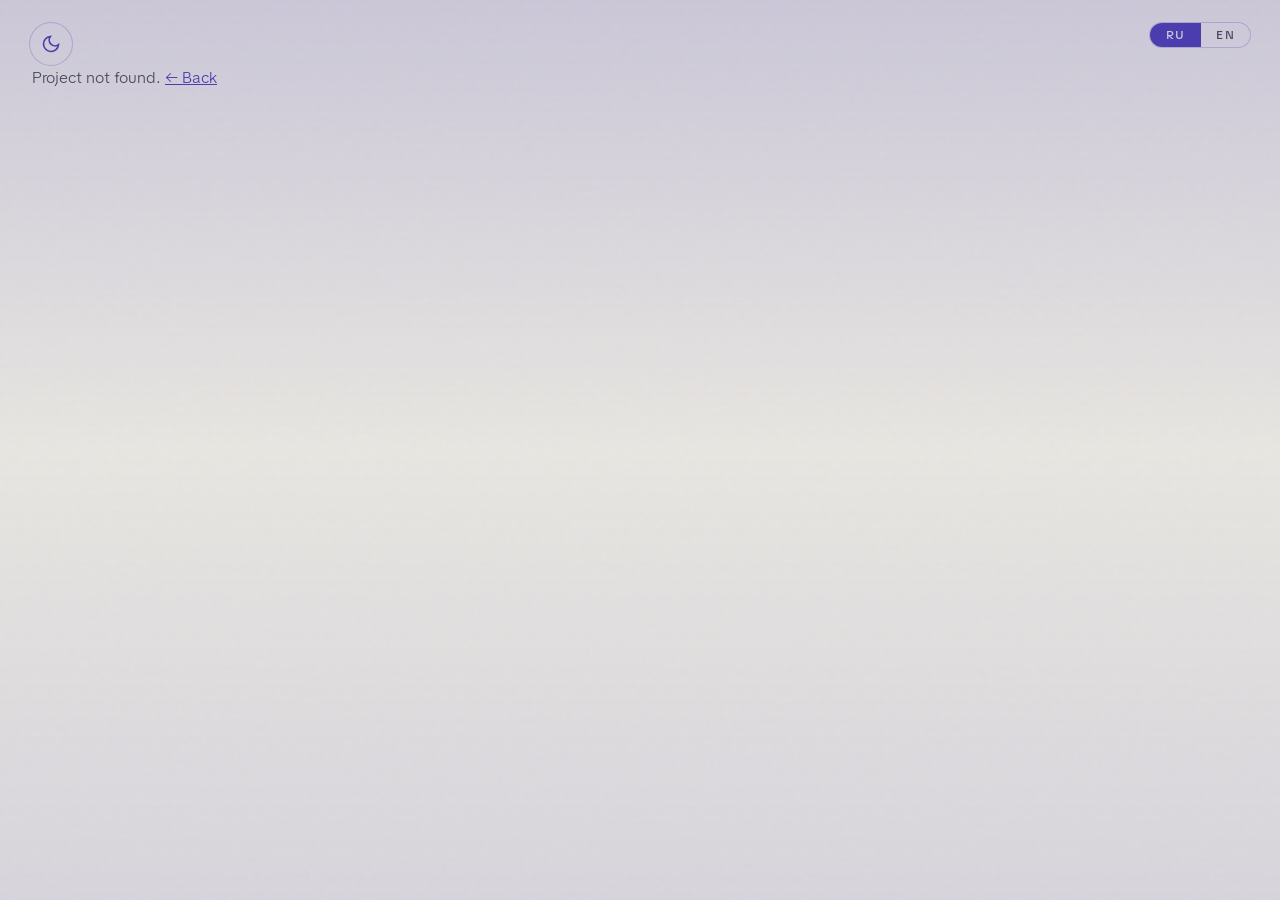
==== src/project.html @ 1f6c4100 "added dedicated project page, tweaked button location" ====
<!DOCTYPE html>
<html lang="ru">
<head>
  <meta charset="UTF-8" />
  <meta name="viewport" content="width=device-width, initial-scale=1.0" />
  <title>Проект</title>

  <link rel="stylesheet" href="css/variables.css" />
  <link rel="stylesheet" href="css/animations.css" />
  <link rel="stylesheet" href="css/layout.css" />
  <link rel="stylesheet" href="css/project-page.css" />
</head>
<body>

  <!-- Theme & lang switchers (same as index) -->
  <button class="theme-switcher" id="theme-toggle" aria-label="Toggle theme" onclick="toggleTheme()">
    <svg class="theme-icon sun" viewBox="0 0 24 24" fill="none" stroke="currentColor" stroke-width="2">
      <circle cx="12" cy="12" r="5"/>
      <path d="M12 1v2M12 21v2M4.22 4.22l1.42 1.42M18.36 18.36l1.42 1.42M1 12h2M21 12h2M4.22 19.78l1.42-1.42M18.36 5.64l1.42-1.42"/>
    </svg>
    <svg class="theme-icon moon" viewBox="0 0 24 24" fill="none" stroke="currentColor" stroke-width="2">
      <path d="M21 12.79A9 9 0 1 1 11.21 3 7 7 0 0 0 21 12.79z"/>
    </svg>
  </button>

  <div class="lang-switcher">
    <button class="lang-btn active" id="btn-ru" onclick="setLang('ru')">RU</button>
    <button class="lang-btn"        id="btn-en" onclick="setLang('en')">EN</button>
  </div>

  <!-- Content injected by project-page.js -->
  <main id="project-root"></main>

  <!-- Lightbox -->
  <div class="lightbox" id="lightbox" role="dialog" aria-modal="true">
    <button class="lightbox-close" id="lightbox-close" aria-label="Close">✕</button>
    <img id="lightbox-img" src="" alt="" />
  </div>

  <!-- Page-transition overlay -->
  <div class="page-transition" id="page-transition"></div>

  <script src="js/theme.js"></script>
  <script src="js/project-page.js"></script>
  <script src="js/i18n.js"></script>
  <script src="js/lang.js"></script>
</body>
</html>
---- src/css/variables.css ----
/* ============================================================
   variables.css - Design tokens & global reset
   NOTE: Accent colours are now set via config.json.
         The values below are fallbacks used before config loads.
   ============================================================ */

*, *::before, *::after {
  box-sizing: border-box;
  margin: 0;
  padding: 0;
}

/* ─── Fallback accent (overridden at runtime by config-loader.js) ─── */
:root {
  --accent-dark:  #847271;
  --accent-light: #a67c52;
}

/* ─── DARK THEME (default) ─── */
:root {
  --accent:  var(--accent-dark);

  --bg:      #0d0d0d;
  --surface: #161616;
  --card:    #1c1c1c;
  --accent2: #e8d5a3;
  --text:    #f0ece4;
  --muted:   #8a8070;
  --border:  var(--border-dark,          rgba(132, 114, 113, 0.18));
  --glow:    var(--glow-dark,            rgba(132, 114, 113, 0.12));

  --gradient-top:    var(--gradient-top-dark,  rgba(132, 114, 113, 0.15));
  --gradient-bottom: var(--gradient-bot-dark,  rgba(132, 114, 113, 0.08));
}

/* ─── LIGHT THEME ─── */
[data-theme="light"] {
  --accent:  var(--accent-light);

  --bg:      #e8e6e1;
  --surface: #d9d7d2;
  --card:    #cfcdbc;
  --accent2: #8b6f3a;
  --text:    #1a1a1a;
  --muted:   #4a4a4a;
  --border:  var(--border-light,         rgba(166, 124, 82, 0.25));
  --glow:    var(--glow-light,           rgba(166, 124, 82, 0.15));

  --gradient-top:    var(--gradient-top-light, rgba(166, 124, 82, 0.18));
  --gradient-bottom: var(--gradient-bot-light, rgba(166, 124, 82, 0.10));
}

html { scroll-behavior: smooth; }

body {
  background-color:       var(--bg);
  background-image:       var(--noise-svg); /* generated by config-loader.js */
  background-attachment:  fixed;
  color:        var(--text);
  font-family:  inherit;  /* set by config-loader.js */
  font-weight:  300;
  line-height:  1.7;
  overflow-x:   hidden;
}

/* Gradient overlay */
body::before {
  content: '';
  position: fixed;
  inset: 0;
  background: linear-gradient(
    to bottom,
    var(--gradient-top) 0%,
    transparent 50%,
    var(--gradient-bottom) 100%
  );
  pointer-events: none;
  z-index: 9999;
}

/* Noise texture — merged into body rule above */
---- src/css/animations.css ----
/* ============================================================
   animations.css - Keyframes, transitions, scroll reveal
   ============================================================ */

/* ── Keyframes ── */
@keyframes fadeUp {
  from {
    opacity: 0;
    transform: translateY(28px);
  }
  to {
    opacity: 1;
    transform: translateY(0);
  }
}

@keyframes spin {
  to {
    transform: rotate(360deg);
  }
}

/* ── Scroll reveal ── */
.reveal {
  opacity: 0;
  transform: translateY(24px);
  transition: opacity 0.7s ease, transform 0.7s ease;
}

.reveal.visible {
  opacity: 1;
  transform: none;
}

/* ── Language-switch fade ── */
.t {
  transition: opacity 0.18s ease;
}

.t.fading {
  opacity: 0;
}

/* ── Responsive ── */
@media (max-width: 600px) {
  .grid {
    grid-template-columns: 1fr;
  }

  .lang-switcher {
    top: 1rem;
    right: 1rem;
  }
}

/* ── Page entry fade-in (project detail page) ── */
@keyframes pageFadeIn {
  from { opacity: 0; transform: translateY(12px); }
  to   { opacity: 1; transform: none; }
}
.project-detail {
  animation: pageFadeIn 0.45s cubic-bezier(0.22, 1, 0.36, 1) both;
}
---- src/css/layout.css ----
/* ============================================================
   layout.css - Header, hero, avatar, divider, footer
   ============================================================ */

/* Font is injected at runtime by config-loader.js from config.json */

/* ── Theme switcher ── */
.theme-switcher {
  position: fixed;
  top: 1.4rem;
  left: 1.8rem;
  z-index: 1000;
  width: 44px;
  height: 44px;
  border-radius: 50%;
  border: 1px solid var(--border);
  background: rgba(13, 13, 13, 0.85);
  backdrop-filter: blur(14px);
  -webkit-backdrop-filter: blur(14px);
  cursor: pointer;
  display: flex;
  align-items: center;
  justify-content: center;
  transition: border-color 0.2s, transform 0.2s, background 0.2s;
}

[data-theme="light"] .theme-switcher {
  background: rgba(232, 230, 225, 0.85);
}

.theme-switcher:hover {
  border-color: var(--accent);
  transform: scale(1.05);
}

.theme-switcher:active {
  transform: scale(0.95);
}

.theme-icon {
  width: 20px;
  height: 20px;
  color: var(--accent);
  transition: opacity 0.3s, transform 0.3s;
}

.theme-icon.sun {
  position: absolute;
  opacity: 1;
  transform: rotate(0deg) scale(1);
}

.theme-icon.moon {
  position: absolute;
  opacity: 0;
  transform: rotate(90deg) scale(0);
}

[data-theme="light"] .theme-icon.sun {
  opacity: 0;
  transform: rotate(-90deg) scale(0);
}

[data-theme="light"] .theme-icon.moon {
  opacity: 1;
  transform: rotate(0deg) scale(1);
}

/* ── Language switcher ── */
.lang-switcher {
  position: fixed;
  top: 1.4rem;
  right: 1.8rem;
  z-index: 1000;
  display: flex;
  border: 1px solid var(--border);
  border-radius: 999px;
  overflow: hidden;
  background: rgba(13, 13, 13, 0.85);
  backdrop-filter: blur(14px);
  -webkit-backdrop-filter: blur(14px);
}

[data-theme="light"] .lang-switcher {
  background: rgba(232, 230, 225, 0.85);
}

.lang-btn {
  padding: 0.38rem 0.95rem;
  font-family: inherit;
  font-size: 0.72rem;
  font-weight: 500;
  letter-spacing: 0.13em;
  text-transform: uppercase;
  color: var(--muted);
  background: none;
  border: none;
  cursor: pointer;
  transition: color 0.2s, background 0.2s;
  line-height: 1;
}

.lang-btn.active {
  color: var(--bg);
  background: var(--accent);
}

.lang-btn:not(.active):hover {
  color: var(--accent2);
}

/* ── Hero section ── */
header {
  min-height: 100vh;
  display: grid;
  place-items: center;
  position: relative;
  padding: 4rem 2rem;
}

header::after {
  content: '';
  position: absolute;
  inset: 0;
  background:
    radial-gradient(ellipse 60% 50% at 50% 30%, var(--glow) 0%, transparent 70%),
    radial-gradient(ellipse 80% 60% at 20% 80%, var(--gradient-bottom) 0%, transparent 60%);
  pointer-events: none;
}

.hero {
  display: flex;
  flex-direction: column;
  align-items: center;
  gap: 2rem;
  max-width: 680px;
  text-align: center;
  animation: fadeUp 1.1s cubic-bezier(0.22, 1, 0.36, 1) both;
}

/* ── Avatar ── */
.avatar-wrap {
  position: relative;
  width: 160px;
  height: 160px;
  flex-shrink: 0;
}

.avatar-wrap::before {
  content: '';
  position: absolute;
  inset: -6px;
  border-radius: 50%;
  background: conic-gradient(
    var(--accent),
    transparent 40%,
    var(--accent) 60%,
    transparent 80%,
    var(--accent)
  );
  animation: spin 8s linear infinite;
}

.avatar-wrap::after {
  content: '';
  position: absolute;
  inset: -2px;
  border-radius: 50%;
  background: var(--bg);
}

.avatar {
  position: relative;
  z-index: 1;
  width: 100%;
  height: 100%;
  border-radius: 50%;
  object-fit: cover;
  border: 3px solid var(--surface);
}

.avatar-placeholder {
  position: relative;
  z-index: 1;
  width: 100%;
  height: 100%;
  border-radius: 50%;
  background: linear-gradient(135deg, color-mix(in srgb, var(--accent) 12%, var(--surface)) 0%, color-mix(in srgb, var(--accent) 22%, var(--surface)) 100%);
  display: flex;
  align-items: center;
  justify-content: center;
  font-size: 4rem;
  border: 3px solid var(--surface);
}

/* ── Typography ── */
h1 {
  font-family: inherit;
  font-size: clamp(2.4rem, 6vw, 3.8rem);
  font-weight: 700;
  letter-spacing: -0.01em;
  line-height: 1.1;
}

h1 span {
  color: var(--accent);
}

.tagline {
  font-size: 0.85rem;
  letter-spacing: 0.22em;
  text-transform: uppercase;
  color: var(--accent);
  font-weight: 500;
}

.bio {
  font-size: 1.05rem;
  color: var(--muted);
  max-width: 520px;
}

[data-theme="light"] .bio {
  color: var(--muted);
}

/* ── Social links ── */
.links {
  display: flex;
  gap: 1rem;
  flex-wrap: wrap;
  justify-content: center;
}

.link-pill {
  display: inline-flex;
  align-items: center;
  gap: 0.45rem;
  padding: 0.5rem 1.2rem;
  border: 1px solid var(--border);
  border-radius: 999px;
  font-size: 0.82rem;
  font-weight: 500;
  letter-spacing: 0.06em;
  color: var(--accent2);
  text-decoration: none;
  transition: background 0.25s, border-color 0.25s, transform 0.2s;
}

.link-pill:hover {
  background: var(--glow);
  border-color: var(--accent);
  transform: translateY(-2px);
}

/* ── Section divider ── */
.divider {
  width: 100%;
  max-width: 900px;
  margin: 0 auto;
  padding: 0 2rem;
  display: flex;
  align-items: center;
  gap: 1.5rem;
}

.divider::before,
.divider::after {
  content: '';
  flex: 1;
  height: 1px;
  background: var(--border);
}

.divider-label {
  font-family: inherit;
  font-size: 1.5rem;
  color: var(--accent);
  white-space: nowrap;
}

/* ── Footer ── */
footer {
  text-align: center;
  padding: 2rem;
  color: var(--muted);
  font-size: 0.78rem;
  letter-spacing: 0.05em;
  border-top: 1px solid var(--border);
}


/* ════════════════════════════════════════════════════════════
   MOBILE RESPONSIVE
   ════════════════════════════════════════════════════════════ */
@media (max-width: 768px) {
  /* ── Theme & Lang switchers ── */
  .theme-switcher {
    top: 1rem;
    left: 1rem;
    width: 40px;
    height: 40px;
  }
  
  .lang-switcher {
    top: 1rem;
    right: 1rem;
  }
  
  .lang-btn {
    padding: 0.3rem 0.7rem;
    font-size: 0.65rem;
  }
  
  /* ── Hero section ── */
  header {
    padding: 5rem 1.2rem 3rem;
  }
  
  .hero {
    gap: 1.5rem;
  }
  
  /* ── Avatar ── */
  .avatar-wrap {
    width: 120px;
    height: 120px;
  }
  
  .avatar-placeholder {
    font-size: 3rem;
  }
  
  /* ── Typography ── */
  .tagline {
    font-size: 0.7rem;
    letter-spacing: 0.18em;
  }
  
  .bio {
    font-size: 0.95rem;
    line-height: 1.6;
  }
  
  /* ── Social links ── */
  .links {
    gap: 0.6rem;
    flex-wrap: wrap;
    justify-content: center;
  }
  
  .link-pill {
    padding: 0.4rem 0.9rem;
    font-size: 0.75rem;
  }
  
  /* ── Divider ── */
  .divider {
    padding: 0 1.2rem;
  }
  
  .divider-label {
    font-size: 1.2rem;
  }
  
  /* ── Projects section ── */
  .projects-section {
    padding: 3rem 1.2rem 5rem;
  }
  
  .section-intro {
    margin-bottom: 2rem;
  }
  
  .section-intro p {
    font-size: 0.8rem;
  }
  
  /* ── Project grid ── */
  .grid {
    grid-template-columns: 1fr;
    gap: 1.2rem;
  }
  
  /* ── Footer ── */
  footer {
    padding: 1.5rem 1rem;
    font-size: 0.7rem;
  }
}

/* ── Extra small devices ── */
@media (max-width: 400px) {
  .avatar-wrap {
    width: 100px;
    height: 100px;
  }
  
  .avatar-placeholder {
    font-size: 2.5rem;
  }
  
  h1 {
    font-size: 1.8rem;
  }
  
  .links {
    gap: 0.4rem;
  }
  
  .link-pill {
    padding: 0.35rem 0.7rem;
    font-size: 0.7rem;
  }
}

/* ── Touch devices: disable hover effects ── */
@media (hover: none) {
  .theme-switcher:active {
    transform: scale(0.95);
  }
  
  .link-pill:hover {
    transform: none;
  }
  
  .project-card:hover {
    transform: none;
    box-shadow: 0 10px 30px rgba(0, 0, 0, 0.3);
  }
  
  .project-card:hover .project-image-wrapper,
  .project-card:hover .project-thumb {
    transform: none;
  }
  
  .project-arrow {
    opacity: 1;
    transform: none;
  }
}
---- src/css/project-page.css ----
/* ============================================================
   project-page.css — Individual project detail page
   ============================================================ */

/* ── Page-transition overlay ── */
.page-transition {
  position: fixed;
  inset: 0;
  background: var(--bg);
  z-index: 10000;
  pointer-events: none;
  opacity: 0;
  transition: opacity 0.35s cubic-bezier(0.4, 0, 0.2, 1);
}
.page-transition.active {
  opacity: 1;
  pointer-events: all;
}

/* ── Back button ── */
.back-btn {
  display: inline-flex;
  align-items: center;
  gap: 0.5rem;
  padding: 0.5rem 1.1rem;
  border-radius: 999px;
  border: 1px solid var(--border);
  background: transparent;
  color: var(--muted);
  font-family: inherit;
  font-size: 0.8rem;
  font-weight: 500;
  letter-spacing: 0.06em;
  text-decoration: none;
  cursor: pointer;
  transition: color .2s, border-color .2s, background .2s, transform .2s;
  margin-bottom: 2.5rem;
}
.back-btn:hover {
  color: var(--text);
  border-color: var(--accent);
  background: var(--glow);
  transform: translateX(-3px);
}

/* ── Project detail layout ── */
.project-detail {
  max-width: 860px;
  margin: 0 auto;
  padding: 5rem 2rem 8rem;
}

.project-detail-header {
  margin-bottom: 2.5rem;
}

.project-detail-meta {
  display: flex;
  flex-wrap: wrap;
  align-items: center;
  gap: 0.6rem;
  margin-bottom: 1rem;
}

.project-detail-emoji {
  font-size: 2rem;
  line-height: 1;
}

.project-detail-tags {
  display: flex;
  flex-wrap: wrap;
  gap: 0.4rem;
}

.project-detail h1 {
  font-size: clamp(1.8rem, 5vw, 2.8rem);
  font-weight: 700;
  line-height: 1.15;
  margin-bottom: 1rem;
  letter-spacing: -0.01em;
}

.project-detail-desc {
  font-size: 1.05rem;
  color: var(--muted);
  line-height: 1.7;
  max-width: 640px;
  margin-bottom: 2rem;
}

/* ── Action buttons ── */
.project-detail-actions {
  display: flex;
  flex-wrap: wrap;
  gap: 0.7rem;
  margin-bottom: 3rem;
}

.detail-btn {
  display: inline-flex;
  align-items: center;
  gap: 0.5rem;
  padding: 0.6rem 1.4rem;
  border-radius: 999px;
  border: 1px solid var(--border);
  font-family: inherit;
  font-size: 0.82rem;
  font-weight: 500;
  letter-spacing: 0.07em;
  text-decoration: none;
  color: var(--muted);
  background: transparent;
  cursor: pointer;
  transition: color .2s, border-color .2s, background .2s, transform .15s;
  white-space: nowrap;
}
.detail-btn:hover {
  color: var(--text);
  border-color: var(--accent);
  background: var(--glow);
  transform: translateY(-2px);
}
.detail-btn--play {
  color: var(--accent);
  border-color: var(--accent);
}
.detail-btn--play:hover {
  color: var(--bg);
  background: var(--accent);
}

/* ── Hero image ── */
.project-detail-hero {
  width: 100%;
  aspect-ratio: 16 / 9;
  border-radius: 14px;
  overflow: hidden;
  border: 1px solid var(--border);
  margin-bottom: 3rem;
  position: relative;
  background: var(--card);
}
.project-detail-hero img {
  width: 100%;
  height: 100%;
  object-fit: cover;
  display: block;
  transition: opacity .4s ease;
}
.project-detail-hero-fallback {
  position: absolute;
  inset: 0;
  display: flex;
  align-items: center;
  justify-content: center;
  font-size: 5rem;
}

/* ── Long description ── */
.project-detail-body {
  font-size: 1rem;
  line-height: 1.8;
  color: var(--muted);
  margin-bottom: 3rem;
  white-space: pre-wrap;
}

/* ── Screenshots gallery ── */
.project-screenshots {
  display: grid;
  grid-template-columns: repeat(auto-fill, minmax(260px, 1fr));
  gap: 1rem;
  margin-bottom: 3rem;
}

.project-screenshot {
  border-radius: 10px;
  overflow: hidden;
  border: 1px solid var(--border);
  aspect-ratio: 16 / 9;
  background: var(--card);
  cursor: zoom-in;
  transition: transform .3s cubic-bezier(0.22,1,0.36,1), border-color .2s;
}
.project-screenshot:hover {
  transform: scale(1.02);
  border-color: var(--accent);
}
.project-screenshot img {
  width: 100%;
  height: 100%;
  object-fit: cover;
  display: block;
}

/* ── Lightbox ── */
.lightbox {
  position: fixed;
  inset: 0;
  background: rgba(0, 0, 0, 0.88);
  z-index: 20000;
  display: flex;
  align-items: center;
  justify-content: center;
  opacity: 0;
  pointer-events: none;
  transition: opacity .25s ease;
  backdrop-filter: blur(6px);
  padding: 2rem;
}
.lightbox.open {
  opacity: 1;
  pointer-events: all;
}
.lightbox img {
  max-width: 100%;
  max-height: 90vh;
  border-radius: 10px;
  box-shadow: 0 40px 80px rgba(0,0,0,0.6);
  transform: scale(0.95);
  transition: transform .25s cubic-bezier(0.22,1,0.36,1);
}
.lightbox.open img {
  transform: scale(1);
}
.lightbox-close {
  position: absolute;
  top: 1.2rem;
  right: 1.4rem;
  background: none;
  border: none;
  color: #fff;
  font-size: 2rem;
  cursor: pointer;
  opacity: 0.7;
  line-height: 1;
  transition: opacity .15s;
}
.lightbox-close:hover { opacity: 1; }

/* ── NDA notice ── */
.nda-notice {
  display: inline-flex;
  align-items: center;
  gap: 0.5rem;
  padding: 0.55rem 1.1rem;
  border-radius: 8px;
  border: 1px solid var(--border);
  background: var(--surface);
  color: var(--muted);
  font-size: 0.8rem;
  margin-bottom: 2rem;
}

/* ── Responsive ── */
@media (max-width: 600px) {
  .project-detail {
    padding: 3rem 1.2rem 5rem;
  }
  .project-detail h1 {
    font-size: 1.6rem;
  }
  .project-screenshots {
    grid-template-columns: 1fr;
  }
}
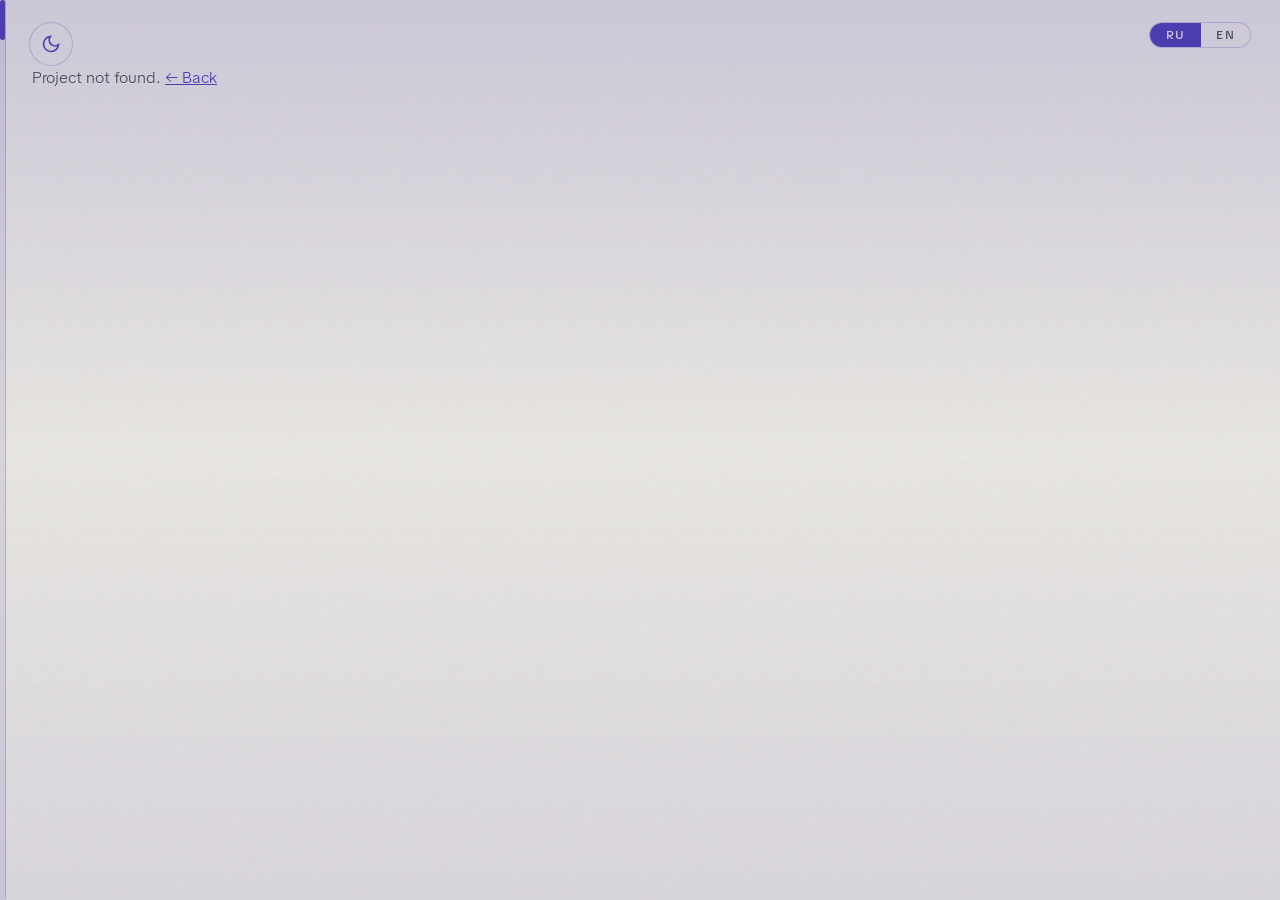
==== commit 1482ad90: "fixed broken scroll on project page" ====
--- a/src/project.html
+++ b/src/project.html
@@ -10,9 +10,12 @@
   <link rel="stylesheet" href="css/layout.css" />
   <link rel="stylesheet" href="css/project-page.css" />
 </head>
-<body>
+<body class="page-project">
 
-  <!-- Theme & lang switchers (same as index) -->
+  <!-- Custom scrollbar (left side, same as projects section) -->
+  <div class="custom-scrollbar" id="custom-scrollbar">
+    <div class="custom-scrollbar__thumb" id="scrollbar-thumb"></div>
+  </div>
   <button class="theme-switcher" id="theme-toggle" aria-label="Toggle theme" onclick="toggleTheme()">
     <svg class="theme-icon sun" viewBox="0 0 24 24" fill="none" stroke="currentColor" stroke-width="2">
       <circle cx="12" cy="12" r="5"/>
--- a/src/css/variables.css
+++ b/src/css/variables.css
@@ -63,7 +63,7 @@
   overflow-x:   hidden;
 }
 
-/* Gradient overlay */
+/* Gradient overlay — above all snap sections */
 body::before {
   content: '';
   position: fixed;
@@ -75,7 +75,7 @@
     var(--gradient-bottom) 100%
   );
   pointer-events: none;
-  z-index: 9999;
+  z-index: 10000;
 }
 
 /* Noise texture — merged into body rule above */
--- a/src/css/layout.css
+++ b/src/css/layout.css
@@ -109,16 +109,78 @@
   color: var(--accent2);
 }
 
-/* ── Hero section ── */
-header {
-  min-height: 100vh;
-  display: grid;
-  place-items: center;
-  position: relative;
-  padding: 4rem 2rem;
-}
-
-header::after {
+/* ════════════════════════════════════════════════════════════
+   SNAP SECTIONS
+   ─ snap-container: fixed, covers viewport, holds stage only
+   ─ snap-projects:  fixed, separate from container, z-index above
+                     container when active, below when inactive
+   ════════════════════════════════════════════════════════════ */
+
+body {
+  overflow: hidden;
+}
+
+/* Project detail page — normal scroll, no snap */
+body.page-project {
+  overflow-y: auto;
+  overflow-x: hidden;
+  scrollbar-width: none; /* hide native, use custom */
+}
+body.page-project::-webkit-scrollbar { display: none; }
+
+/* Stage container — holds hero/skills sections */
+.snap-container {
+  position: fixed;
+  top: 0;
+  left: 0;
+  width: 100%;
+  height: 100%;
+  z-index: 10;
+  overflow: hidden;
+  background-color: var(--bg);
+  background-image: var(--noise-svg);
+  background-attachment: fixed;
+  will-change: transform;
+}
+
+/* Projects section — separate fixed layer */
+#snap-projects {
+  position: fixed;
+  top: 0;
+  left: 0;
+  width: 100%;
+  height: 100%;
+  z-index: 9;
+  background-color: var(--bg);
+  background-image: var(--noise-svg);
+  background-attachment: fixed;
+  display: flex;
+  align-items: stretch;
+  justify-content: flex-start;
+  overflow: hidden;
+  transform: translateY(100%);
+  will-change: transform;
+}
+
+/* When projects are active, bring above stage */
+#snap-projects.is-active {
+  z-index: 11;
+}
+
+/* snap-stage — fills its container, transparent so container bg/noise shows */
+#snap-stage {
+  position: absolute;
+  inset: 0;
+  overflow: hidden;
+  display: flex;
+  align-items: center;
+  justify-content: center;
+  background: transparent;
+  will-change: transform;
+}
+
+/* ── Background glow for stage section ── */
+#snap-stage::before {
   content: '';
   position: absolute;
   inset: 0;
@@ -126,18 +188,325 @@
     radial-gradient(ellipse 60% 50% at 50% 30%, var(--glow) 0%, transparent 70%),
     radial-gradient(ellipse 80% 60% at 20% 80%, var(--gradient-bottom) 0%, transparent 60%);
   pointer-events: none;
-}
-
+  z-index: 0;
+}
+
+/* ── Stage: single section that holds both hero and skills ── */
+#snap-stage {
+  overflow: hidden;
+}
+
+/* Skills panel — full left half, starts off-screen left */
+.stage-skills {
+  position: absolute;
+  top: 0;
+  left: 0;
+  width: 50%;
+  height: 100%;
+  display: flex;
+  align-items: center;
+  padding: 5rem 2rem 4rem 3rem;
+  border-right: 1px solid transparent;
+  overflow-y: auto;
+  scrollbar-width: none;
+  z-index: 1;
+  /* Off-screen left initially — JS drives transitions */
+  transform: translateX(-100%);
+  will-change: transform, opacity;
+  opacity: 0;
+}
+.stage-skills::-webkit-scrollbar { display: none; }
+.stage-skills .skills-inner { width: 100%; max-width: 100%; margin: 0; }
+
+/* Hero panel — centred initially, shifts right on transition */
+.stage-hero {
+  position: absolute;
+  top: 0;
+  left: 0;
+  width: 100%;
+  height: 100%;
+  display: flex;
+  align-items: center;
+  justify-content: center;
+  padding: 5rem 2rem 4rem;
+  z-index: 2;
+  will-change: left, width;
+}
+
+/* Inner hero card — always centred within its panel */
+.stage-hero .hero {
+  width: 100%;
+  max-width: 520px;
+  display: flex;
+  flex-direction: column;
+  align-items: center;
+  text-align: center;
+  gap: 1.4rem;
+}
+
+/* Top block: avatar + title */
+.hero-top {
+  display: flex;
+  flex-direction: column;
+  align-items: center;
+  gap: 1.2rem;
+  will-change: transform;
+}
+
+/* Bottom block: links */
+.hero-bottom {
+  will-change: transform;
+}
+
+/* Bio — sits between top and bottom, fades + collapses */
+.hero-bio {
+  will-change: opacity, max-height, margin;
+  overflow: hidden;
+}
+
+/* ── Section 3: projects with internal scroll ── */
+#snap-projects {
+  align-items: stretch;
+  justify-content: flex-start;
+}
+
+.projects-scroll {
+  flex: 1;
+  height: 100%;
+  overflow-y: auto;
+  overflow-x: hidden;
+  padding-left: 2.5rem; /* space for custom scrollbar */
+  scrollbar-width: none; /* hide native */
+}
+.projects-scroll::-webkit-scrollbar { display: none; }
+
+/* ── Custom scrollbar (left side of projects section) ── */
+.custom-scrollbar {
+  position: absolute;
+  left: 0;
+  /* top/bottom set by JS to align with content area */
+  top: var(--sb-top, 0px);
+  bottom: var(--sb-bottom, 0px);
+  width: 6px;
+  background: color-mix(in srgb, var(--accent) 10%, transparent);
+  border-right: 1px solid var(--border);
+  z-index: 5;
+  cursor: pointer;
+  border-radius: 0 3px 3px 0;
+}
+
+.custom-scrollbar__thumb {
+  position: absolute;
+  left: 0;
+  width: 100%;
+  min-height: 40px;
+  background: var(--accent);
+  border-radius: 3px;
+  transition: background 0.2s;
+  cursor: grab;
+}
+
+.custom-scrollbar__thumb:hover,
+.custom-scrollbar__thumb:active {
+  background: var(--accent2);
+}
+
+.custom-scrollbar__thumb:active {
+  cursor: grabbing;
+}
+
+/* Section nav dots */
+.section-nav {
+  position: fixed;
+  right: 1.5rem;
+  top: 50%;
+  transform: translateY(-50%);
+  z-index: 2000;
+  display: flex;
+  flex-direction: column;
+  gap: 0.75rem;
+  align-items: center;
+}
+
+.section-nav__dot {
+  width: 10px;
+  height: 10px;
+  border-radius: 50%;
+  border: 1.5px solid var(--accent);
+  background: transparent;
+  cursor: pointer;
+  transition: background 0.25s, transform 0.25s, opacity 0.25s;
+  padding: 0;
+  opacity: 0.45;
+}
+
+.section-nav__dot.is-active {
+  background: var(--accent);
+  transform: scale(1.35);
+  opacity: 1;
+}
+
+/* ── Mobile: revert to normal scroll ── */
+@media (max-width: 900px) {
+  body { overflow: auto; }
+
+  .snap-container {
+    position: static;
+    height: auto;
+    overflow: visible;
+    transform: none !important;
+  }
+
+  #snap-stage {
+    position: static;
+    height: auto;
+    min-height: 100svh;
+    display: flex;
+    flex-direction: column;
+    overflow-y: auto;
+    transform: none !important;
+  }
+
+  .stage-skills {
+    position: static;
+    width: 100%;
+    height: auto;
+    padding: 2rem 1.5rem 3rem;
+    transform: none !important;
+    opacity: 1 !important;
+    border-top: 1px solid var(--border);
+    order: 2;
+    overflow-y: visible;
+  }
+
+  .stage-hero {
+    position: static;
+    width: 100% !important;
+    left: 0 !important;
+    height: auto;
+    padding: 5rem 1.5rem 2.5rem;
+    order: 1;
+  }
+
+  .hero-bio {
+    opacity: 1 !important;
+  }
+
+  #snap-projects {
+    position: static;
+    height: auto;
+    transform: none !important;
+    z-index: auto;
+    flex-direction: column;
+    overflow: visible;
+  }
+
+  .projects-scroll {
+    overflow: visible;
+    height: auto;
+    padding-left: 0;
+  }
+
+  .custom-scrollbar { display: none; }
+  .section-nav      { display: none; }
+}
+
+/* Background glow shared */
+.snap-section::before {
+  content: '';
+  position: absolute;
+  inset: 0;
+  background:
+    radial-gradient(ellipse 60% 50% at 50% 30%, var(--glow) 0%, transparent 70%),
+    radial-gradient(ellipse 80% 60% at 20% 80%, var(--gradient-bottom) 0%, transparent 60%);
+  pointer-events: none;
+  z-index: 0;
+}
+
+/* ── Hero card ── */
 .hero {
   display: flex;
   flex-direction: column;
   align-items: center;
-  gap: 2rem;
-  max-width: 680px;
+  gap: 1.6rem;
   text-align: center;
+  width: 100%;
+  max-width: 480px;
+  position: relative;
+  z-index: 1;
   animation: fadeUp 1.1s cubic-bezier(0.22, 1, 0.36, 1) both;
 }
 
+/* ── Section nav dots (right side) ── */
+.section-nav {
+  position: fixed;
+  right: 1.5rem;
+  top: 50%;
+  transform: translateY(-50%);
+  z-index: 2000;
+  display: flex;
+  flex-direction: column;
+  gap: 0.75rem;
+  align-items: center;
+}
+
+.section-nav__dot {
+  width: 10px;
+  height: 10px;
+  border-radius: 50%;
+  border: 1.5px solid var(--accent);
+  background: transparent;
+  cursor: pointer;
+  transition: background 0.25s, transform 0.25s, opacity 0.25s;
+  padding: 0;
+  opacity: 0.5;
+  display: flex;
+  align-items: center;
+  justify-content: center;
+  position: relative;
+}
+
+.section-nav__dot svg {
+  width: 14px;
+  height: 14px;
+  color: var(--accent);
+  opacity: 0;
+  position: absolute;
+  transition: opacity 0.25s;
+}
+
+.section-nav__dot.is-active {
+  background: var(--accent);
+  transform: scale(1.3);
+  opacity: 1;
+}
+
+.section-nav__dot.is-active svg {
+  opacity: 0; /* dots only, no icon when active */
+}
+
+/* Projects nav dot is always visible since projects are outside snap */
+.section-nav__dot--projects {
+  border-style: dashed;
+}
+
+/* ── Compact hero for split section ── */
+.hero--compact {
+  gap: 1rem;
+}
+
+.avatar-wrap--sm {
+  width: 110px;
+  height: 110px;
+}
+
+.h1--sm {
+  font-size: clamp(1.6rem, 3.5vw, 2.6rem);
+}
+
+/* ════════════════════════════════════════════════════════════
+   AVATAR
+   ════════════════════════════════════════════════════════════ */
 /* ── Avatar ── */
 .avatar-wrap {
   position: relative;
@@ -293,6 +662,7 @@
 /* ════════════════════════════════════════════════════════════
    MOBILE RESPONSIVE
    ════════════════════════════════════════════════════════════ */
+
 @media (max-width: 768px) {
   /* ── Theme & Lang switchers ── */
   .theme-switcher {
@@ -312,15 +682,6 @@
     font-size: 0.65rem;
   }
   
-  /* ── Hero section ── */
-  header {
-    padding: 5rem 1.2rem 3rem;
-  }
-  
-  .hero {
-    gap: 1.5rem;
-  }
-  
   /* ── Avatar ── */
   .avatar-wrap {
     width: 120px;
--- a/src/css/project-page.css
+++ b/src/css/project-page.css
@@ -1,6 +1,40 @@
 /* ============================================================
    project-page.css — Individual project detail page
    ============================================================ */
+
+/* ── Custom scrollbar for project page (left side, fixed) ── */
+body.page-project .custom-scrollbar {
+  position: fixed;
+  left: 0;
+  top: var(--sb-top, 0px);
+  bottom: var(--sb-bottom, 0px);
+  width: 6px;
+  background: color-mix(in srgb, var(--accent) 10%, transparent);
+  border-right: 1px solid var(--border);
+  z-index: 500;
+  cursor: pointer;
+  border-radius: 0 3px 3px 0;
+}
+
+body.page-project .custom-scrollbar__thumb {
+  position: absolute;
+  left: 0;
+  width: 100%;
+  min-height: 40px;
+  background: var(--accent);
+  border-radius: 3px;
+  transition: background 0.2s;
+  cursor: grab;
+}
+
+body.page-project .custom-scrollbar__thumb:hover,
+body.page-project .custom-scrollbar__thumb:active {
+  background: var(--accent2);
+}
+
+body.page-project .custom-scrollbar__thumb:active {
+  cursor: grabbing;
+}
 
 /* ── Page-transition overlay ── */
 .page-transition {
@@ -130,69 +164,31 @@
   background: var(--accent);
 }
 
-/* ── Hero image ── */
-.project-detail-hero {
-  width: 100%;
-  aspect-ratio: 16 / 9;
-  border-radius: 14px;
-  overflow: hidden;
-  border: 1px solid var(--border);
-  margin-bottom: 3rem;
-  position: relative;
-  background: var(--card);
-}
-.project-detail-hero img {
-  width: 100%;
-  height: 100%;
-  object-fit: cover;
-  display: block;
-  transition: opacity .4s ease;
-}
-.project-detail-hero-fallback {
-  position: absolute;
-  inset: 0;
-  display: flex;
-  align-items: center;
-  justify-content: center;
-  font-size: 5rem;
-}
+/* project-detail-hero removed — gallery used instead */
 
 /* ── Long description ── */
 .project-detail-body {
   font-size: 1rem;
   line-height: 1.8;
   color: var(--muted);
+  margin-top: 2.5rem;
   margin-bottom: 3rem;
-  white-space: pre-wrap;
-}
-
-/* ── Screenshots gallery ── */
-.project-screenshots {
-  display: grid;
-  grid-template-columns: repeat(auto-fill, minmax(260px, 1fr));
-  gap: 1rem;
-  margin-bottom: 3rem;
-}
-
-.project-screenshot {
-  border-radius: 10px;
-  overflow: hidden;
-  border: 1px solid var(--border);
-  aspect-ratio: 16 / 9;
-  background: var(--card);
-  cursor: zoom-in;
-  transition: transform .3s cubic-bezier(0.22,1,0.36,1), border-color .2s;
-}
-.project-screenshot:hover {
-  transform: scale(1.02);
-  border-color: var(--accent);
-}
-.project-screenshot img {
-  width: 100%;
-  height: 100%;
-  object-fit: cover;
-  display: block;
-}
+}
+
+/* Links inside the long description */
+.project-detail-body a {
+  color: var(--accent);
+  text-decoration: underline;
+  text-underline-offset: 3px;
+  text-decoration-color: color-mix(in srgb, var(--accent) 40%, transparent);
+  transition: color 0.2s, text-decoration-color 0.2s;
+}
+.project-detail-body a:hover {
+  color: var(--accent2);
+  text-decoration-color: var(--accent2);
+}
+
+/* Gallery styles → see end of file */
 
 /* ── Lightbox ── */
 .lightbox {
@@ -265,3 +261,366 @@
     grid-template-columns: 1fr;
   }
 }
+
+
+/* ════════════════════════════════════════════════════════════
+   MEDIA GALLERY
+   ════════════════════════════════════════════════════════════ */
+
+.project-gallery {
+  display: flex;
+  flex-direction: row;      /* thumbs LEFT, featured RIGHT */
+  gap: 0.75rem;
+  margin-bottom: 3rem;
+  outline: none;
+  align-items: flex-start;
+}
+
+/* ── Thumbnail strip (vertical, left side) ── */
+.gallery-thumbs {
+  display: flex;
+  flex-direction: column;
+  gap: 0.5rem;
+  flex-shrink: 0;
+  width: 96px;
+  max-height: 480px;
+  overflow-y: auto;
+  overflow-x: hidden;
+  padding-right: 2px;
+  scrollbar-width: thin;
+  scrollbar-color: var(--border) transparent;
+}
+.gallery-thumbs::-webkit-scrollbar { width: 3px; }
+.gallery-thumbs::-webkit-scrollbar-track { background: transparent; }
+.gallery-thumbs::-webkit-scrollbar-thumb { background: var(--border); border-radius: 2px; }
+
+.gallery-thumb {
+  position: relative;
+  flex-shrink: 0;
+  width: 96px;
+  height: 60px;
+  border-radius: 8px;
+  overflow: hidden;
+  border: 2px solid transparent;
+  background: var(--card);
+  cursor: pointer;
+  transition: border-color 0.18s;
+}
+.gallery-thumb img {
+  width: 100%;
+  height: 100%;
+  object-fit: cover;
+  display: block;
+}
+.gallery-thumb:hover { border-color: var(--border); }
+.gallery-thumb.active { border-color: var(--accent); }
+
+/* video thumb fallback (no poster) */
+.gallery-thumb--video-fallback {
+  background: var(--surface);
+  display: flex;
+  align-items: center;
+  justify-content: center;
+}
+
+/* play icon overlay on video thumbs */
+.gallery-thumb-play {
+  position: absolute;
+  inset: 0;
+  display: flex;
+  align-items: center;
+  justify-content: center;
+  background: rgba(0,0,0,0.35);
+}
+
+/* ── Featured (large) slot — fills remaining width ── */
+.gallery-featured {
+  position: relative;
+  flex: 1;
+  min-width: 0;
+  aspect-ratio: 16 / 9;
+  border-radius: 14px;
+  overflow: hidden;
+  border: 1px solid var(--border);
+  background: var(--card);
+  cursor: zoom-in;
+}
+
+.gallery-featured-img {
+  width: 100%;
+  height: 100%;
+  object-fit: cover;
+  display: block;
+  transition: transform 0.35s cubic-bezier(0.22, 1, 0.36, 1), opacity 0.2s ease;
+}
+.gallery-featured:hover .gallery-featured-img {
+  transform: scale(1.02);
+}
+
+.gallery-video {
+  width: 100%;
+  height: 100%;
+  object-fit: contain;
+  background: #000;
+  display: block;
+  cursor: default;
+}
+
+/* ── Responsive iframe embed (Rutube / YouTube / Vimeo / etc.) ──
+   .gallery-featured already has aspect-ratio: 16/9 and position: relative,
+   so the iframe just needs to fill it absolutely.                         */
+.gallery-embed-wrap {
+  position: absolute;
+  inset: 0;
+  width: 100%;
+  height: 100%;
+}
+
+.gallery-embed {
+  width: 100%;
+  height: 100%;
+  border: none;
+  display: block;
+}
+
+/* ── Caption ── */
+.gallery-caption {
+  position: absolute;
+  bottom: 0;
+  left: 0;
+  right: 0;
+  padding: 0.6rem 1rem;
+  background: linear-gradient(transparent, rgba(0,0,0,0.6));
+  color: rgba(255,255,255,0.85);
+  font-size: 0.78rem;
+  opacity: 0;
+  transition: opacity 0.2s;
+  pointer-events: none;
+}
+.gallery-featured:hover .gallery-caption { opacity: 1; }
+
+/* zoom hint */
+.gallery-zoom-hint {
+  position: absolute;
+  bottom: 0.8rem;
+  right: 0.9rem;
+  font-size: 1rem;
+  color: #fff;
+  opacity: 0;
+  text-shadow: 0 1px 4px rgba(0,0,0,0.5);
+  transition: opacity 0.2s;
+  pointer-events: none;
+}
+.gallery-featured:hover .gallery-zoom-hint { opacity: 0.6; }
+
+/* ── Single image (no thumbs) — full width ── */
+.project-gallery.gallery-single {
+  flex-direction: column;
+}
+.project-gallery.gallery-single .gallery-featured {
+  width: 100%;
+}
+
+/* ── Portrait (vertical screenshot) gallery ── */
+/* Wider container to show 2 portrait images side by side */
+.project-gallery.gallery-portrait {
+  max-width: 1100px;
+  margin-left: auto;
+  margin-right: auto;
+}
+
+/* Featured area: side-by-side pair slot */
+.gallery-featured-pair {
+  display: flex;
+  gap: 0.5rem;
+  flex: 1;
+  min-width: 0;
+}
+
+/* Each portrait slot: 9/16 aspect ratio */
+.gallery-featured-slot {
+  position: relative;
+  flex: 1;
+  min-width: 0;
+  aspect-ratio: 9 / 16;
+  border-radius: 14px;
+  overflow: hidden;
+  border: 1px solid var(--border);
+  background: var(--card);
+  cursor: zoom-in;
+  transition: opacity 0.2s ease;
+}
+
+/* Second slot hidden when only 1 item or odd last item */
+.gallery-featured-slot.slot-empty {
+  opacity: 0;
+  pointer-events: none;
+  border-color: transparent;
+  background: transparent;
+}
+
+.gallery-featured-slot img {
+  width: 100%;
+  height: 100%;
+  object-fit: cover;
+  display: block;
+  transition: transform 0.35s cubic-bezier(0.22, 1, 0.36, 1);
+}
+.gallery-featured-slot:hover img {
+  transform: scale(1.02);
+}
+
+/* Zoom hint inside each slot */
+.gallery-featured-slot .gallery-zoom-hint {
+  position: absolute;
+  bottom: 0.8rem;
+  right: 0.9rem;
+  font-size: 1rem;
+  color: #fff;
+  opacity: 0;
+  text-shadow: 0 1px 4px rgba(0,0,0,0.5);
+  transition: opacity 0.2s;
+  pointer-events: none;
+}
+.gallery-featured-slot:hover .gallery-zoom-hint { opacity: 0.6; }
+
+/* ══ PORTRAIT GALLERY ══════════════════════════════════════════════════════ */
+
+/* Thumb strip — PAIR mode (vertical column, left side) */
+.gallery-portrait .gallery-thumbs.gallery-thumbs--portrait {
+  flex-direction: column;
+  width: 152px;          /* 2×64px thumbs + 6px gap + 6px row padding + 12px scrollbar */
+  flex-shrink: 0;
+  max-height: 600px;
+  overflow-x: hidden;
+  overflow-y: auto;
+  overflow-y: auto;
+  padding-right: 12px;   /* space before scrollbar */
+  scrollbar-gutter: stable;
+  scrollbar-width: thin;
+  scrollbar-color: var(--border) transparent;
+  box-sizing: border-box;
+  gap: 0.4rem;
+}
+.gallery-portrait .gallery-thumbs.gallery-thumbs--portrait::-webkit-scrollbar { width: 4px; }
+.gallery-portrait .gallery-thumbs.gallery-thumbs--portrait::-webkit-scrollbar-thumb { background: var(--border); border-radius: 2px; }
+
+/* Thumb strip — SINGLE mode (horizontal row, below featured) */
+.gallery-portrait .gallery-thumbs.gallery-thumbs--single {
+  flex-direction: row;
+  flex-shrink: 0;
+  width: 100%;
+  max-height: 100px;
+  overflow-x: auto;
+  overflow-y: hidden;
+  padding: 0 0 6px 0;
+  scrollbar-width: thin;
+  scrollbar-color: var(--border) transparent;
+  box-sizing: border-box;
+  gap: 0.5rem;
+}
+.gallery-portrait .gallery-thumbs.gallery-thumbs--single .gallery-thumb {
+  width: 58px;
+  height: 84px;   /* 9:16 */
+  flex-shrink: 0;
+}
+
+/* Paired row of 2 thumbs */
+.gallery-thumb-row {
+  display: flex;
+  gap: 0.4rem;
+  flex-shrink: 0;
+  box-sizing: border-box;
+  width: 100%;
+  overflow: hidden;
+  border-radius: 10px;
+  padding: 3px;
+  border: 2px solid transparent;
+  transition: border-color 0.18s;
+  cursor: pointer;
+}
+.gallery-thumb-row.active {
+  border-color: var(--accent);
+}
+.gallery-thumb-row:hover:not(.active) {
+  border-color: var(--border);
+}
+/* Thumbs inside a row share width equally; border handled by the row */
+.gallery-thumb-row .gallery-thumb {
+  flex: 1 1 0;
+  min-width: 0;
+  height: 88px;
+  border: none !important;
+  border-radius: 6px;
+  cursor: pointer;
+}
+
+/* Nav arrows for portrait pair featured area */
+.gallery-featured-pair {
+  position: relative;
+}
+.gallery-featured-pair .gallery-nav {
+  position: absolute;
+  top: 50%;
+  transform: translateY(-50%);
+  z-index: 10;
+}
+
+/* ── Responsive ── */
+@media (max-width: 600px) {
+  .project-gallery {
+    flex-direction: column;
+  }
+  .gallery-thumbs {
+    flex-direction: row;
+    width: 100%;
+    max-height: none;
+    overflow-x: auto;
+    overflow-y: hidden;
+  }
+  .gallery-thumb {
+    width: 80px;
+    height: 50px;
+  }
+  .gallery-thumb:hover { border-color: var(--border); }
+}
+
+/* ── Gallery prev/next nav arrows ── */
+.gallery-nav {
+  position: absolute;
+  top: 50%;
+  transform: translateY(-50%);
+  z-index: 10;
+  width: 40px;
+  height: 40px;
+  border-radius: 50%;
+  border: 1px solid rgba(255,255,255,0.25);
+  background: rgba(0,0,0,0.45);
+  color: #fff;
+  display: flex;
+  align-items: center;
+  justify-content: center;
+  cursor: pointer;
+  opacity: 0;
+  transition: opacity 0.2s, background 0.2s, transform 0.2s;
+  backdrop-filter: blur(4px);
+  -webkit-backdrop-filter: blur(4px);
+}
+.gallery-nav--prev { left:  0.75rem; }
+.gallery-nav--next { right: 0.75rem; }
+
+.gallery-featured:hover .gallery-nav {
+  opacity: 1;
+}
+.gallery-nav:hover {
+  background: rgba(0,0,0,0.7);
+  transform: translateY(-50%) scale(1.08);
+}
+.gallery-nav:active {
+  transform: translateY(-50%) scale(0.95);
+}
+
+/* Shift slightly on touch devices — always visible */
+@media (hover: none) {
+  .gallery-nav { opacity: 0.7; }
+}
